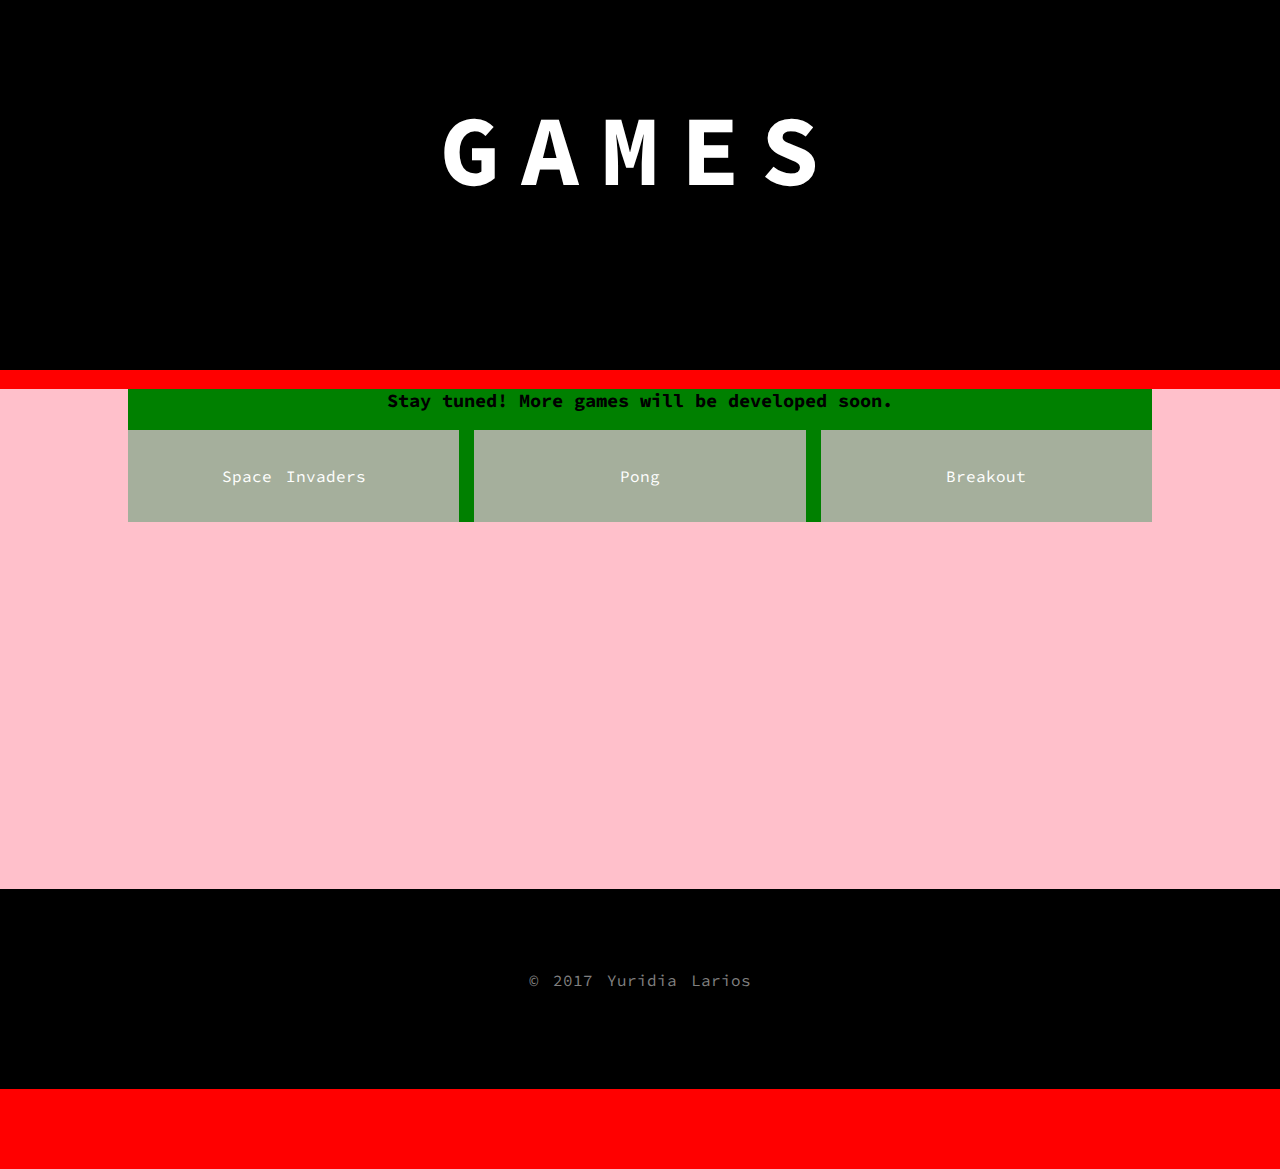
==== index.html @ f29647aa "Get rid of position: absolute, use text-align center" ====
<!DOCTYPE html>
<html lang=en>
<meta charset=utf-8>
<title>Projects</title>
<meta name="viewport" content="width=device-width">
<link href=style.css rel=stylesheet>
<header>
  <div class="main-header">
    <div class=inner-header>
      <h1 class=header-name>GAMES</h1>
    </div>
  </div>
</header>

<body>
  <div class="games-container">
    <div class="inner-games-container">
      <h3>Stay tuned! More games will be developed soon.</h3>
      <div class="grid">
        <div class="project-container">
          <!-- Space Invaders game -->
          <a href="http://yurisco.com/gaming/space-invaders/">
            <p>Space Invaders</p>
          </a>
        </div>
        <!-- Pong game -->
        <div class="project-container">
          <a href="http://yurisco.com/Tennis-Game/">
            <p>Pong</p>
          </a>
        </div>
        <!-- Breakout game -->
        <div class="project-container">
          <a href="http://yurisco.com/gaming/breakout-game">
            <p>Breakout</p>
          </a>
        </div>
      </div>
    </div>
  </div>
  <footer>
    <div class=footer-content>
      <p>© 2017 Yuridia Larios
    </div>
  </footer>
</body>
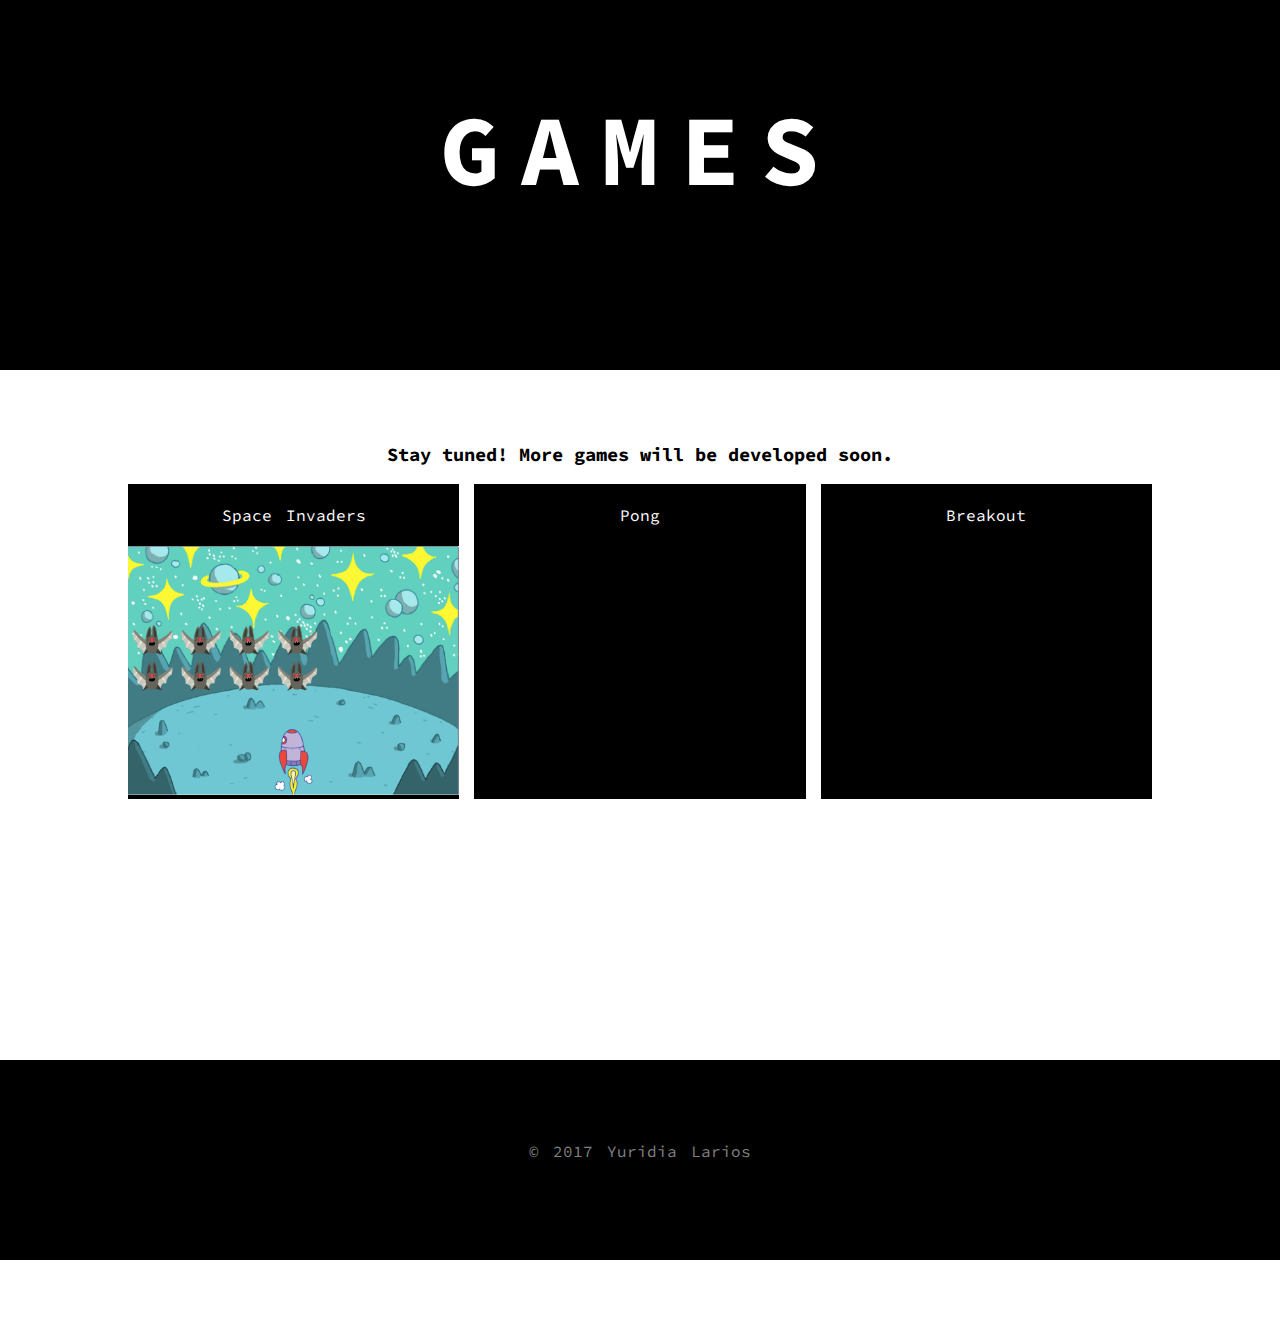
==== commit 3caf1460: "space invaders pic" ====
--- a/index.html
+++ b/index.html
@@ -21,6 +21,7 @@
           <!-- Space Invaders game -->
           <a href="http://yurisco.com/gaming/space-invaders/">
             <p>Space Invaders</p>
+            <img class="game-img" src="/img/space-invaders.png">
           </a>
         </div>
         <!-- Pong game -->
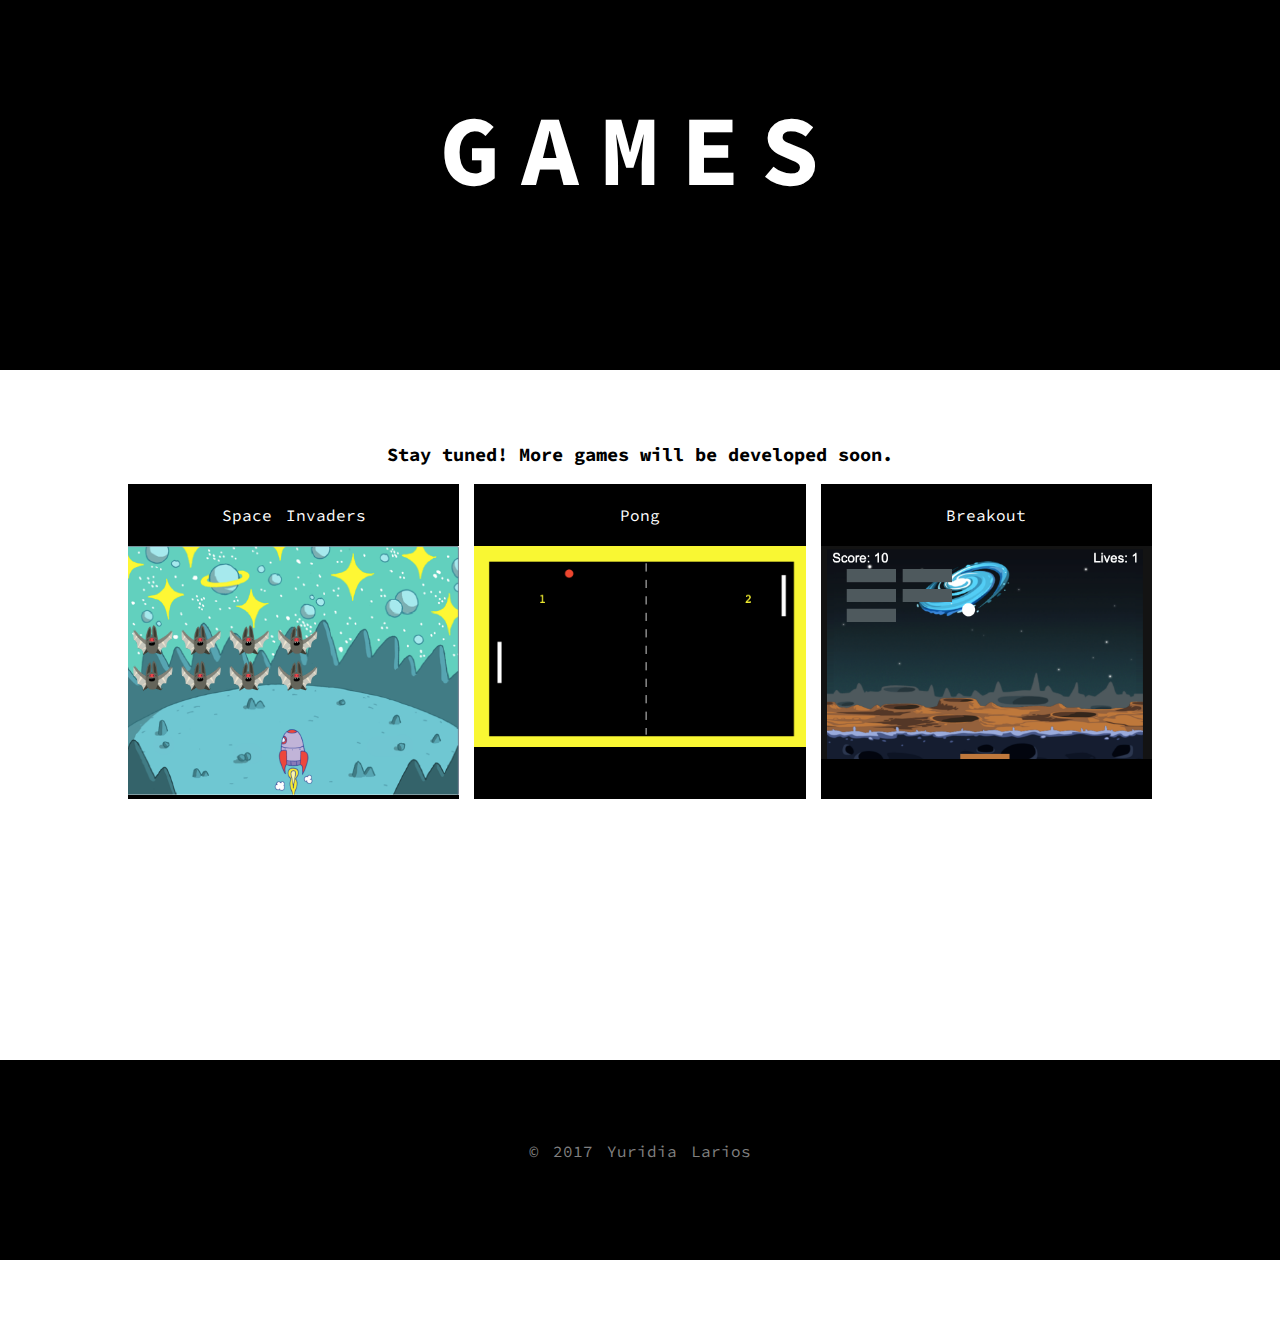
==== commit a16871e3: "add game images" ====
--- a/index.html
+++ b/index.html
@@ -28,12 +28,14 @@
         <div class="project-container">
           <a href="http://yurisco.com/Tennis-Game/">
             <p>Pong</p>
+            <img class="game-img" src="/img/pong-game.png">
           </a>
         </div>
         <!-- Breakout game -->
         <div class="project-container">
           <a href="http://yurisco.com/gaming/breakout-game">
             <p>Breakout</p>
+            <img class="game-img" src="/img/brick-breaker-game.png">
           </a>
         </div>
       </div>
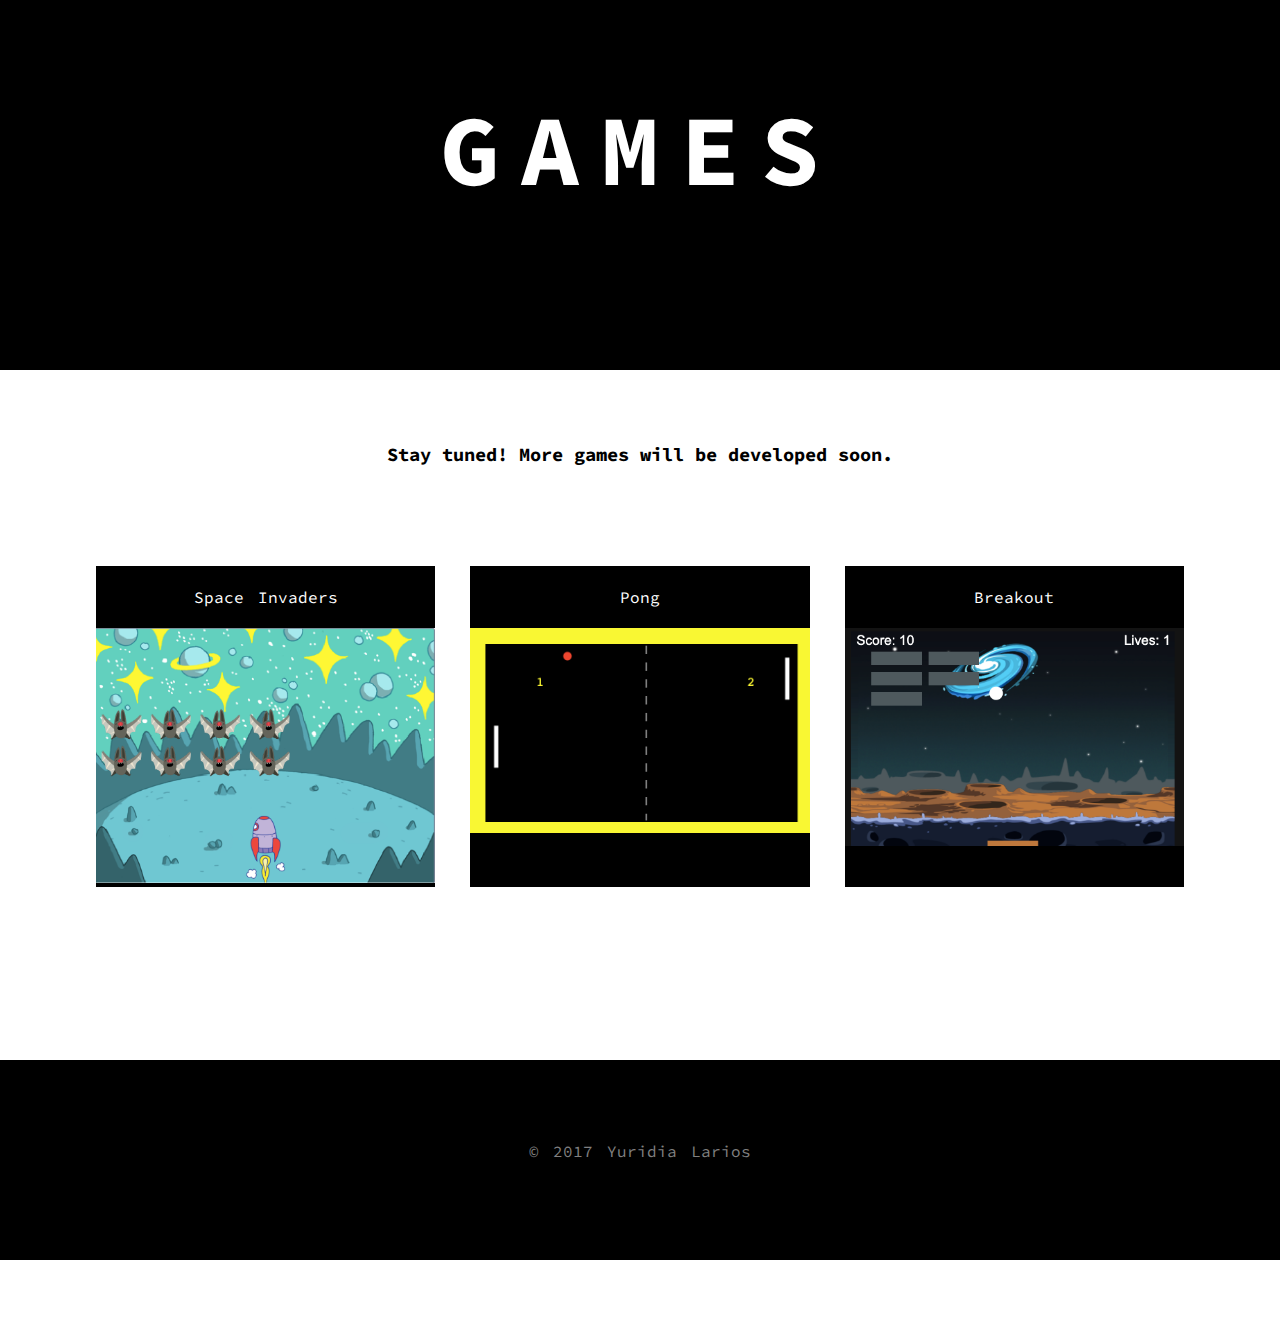
==== commit 95b8edfa: "Add space to project container" ====
--- a/index.html
+++ b/index.html
@@ -15,7 +15,7 @@
 <body>
   <div class="games-container">
     <div class="inner-games-container">
-      <h3>Stay tuned! More games will be developed soon.</h3>
+      <h3 class="stay-tuned">Stay tuned! More games will be developed soon.</h3>
       <div class="grid">
         <div class="project-container">
           <!-- Space Invaders game -->
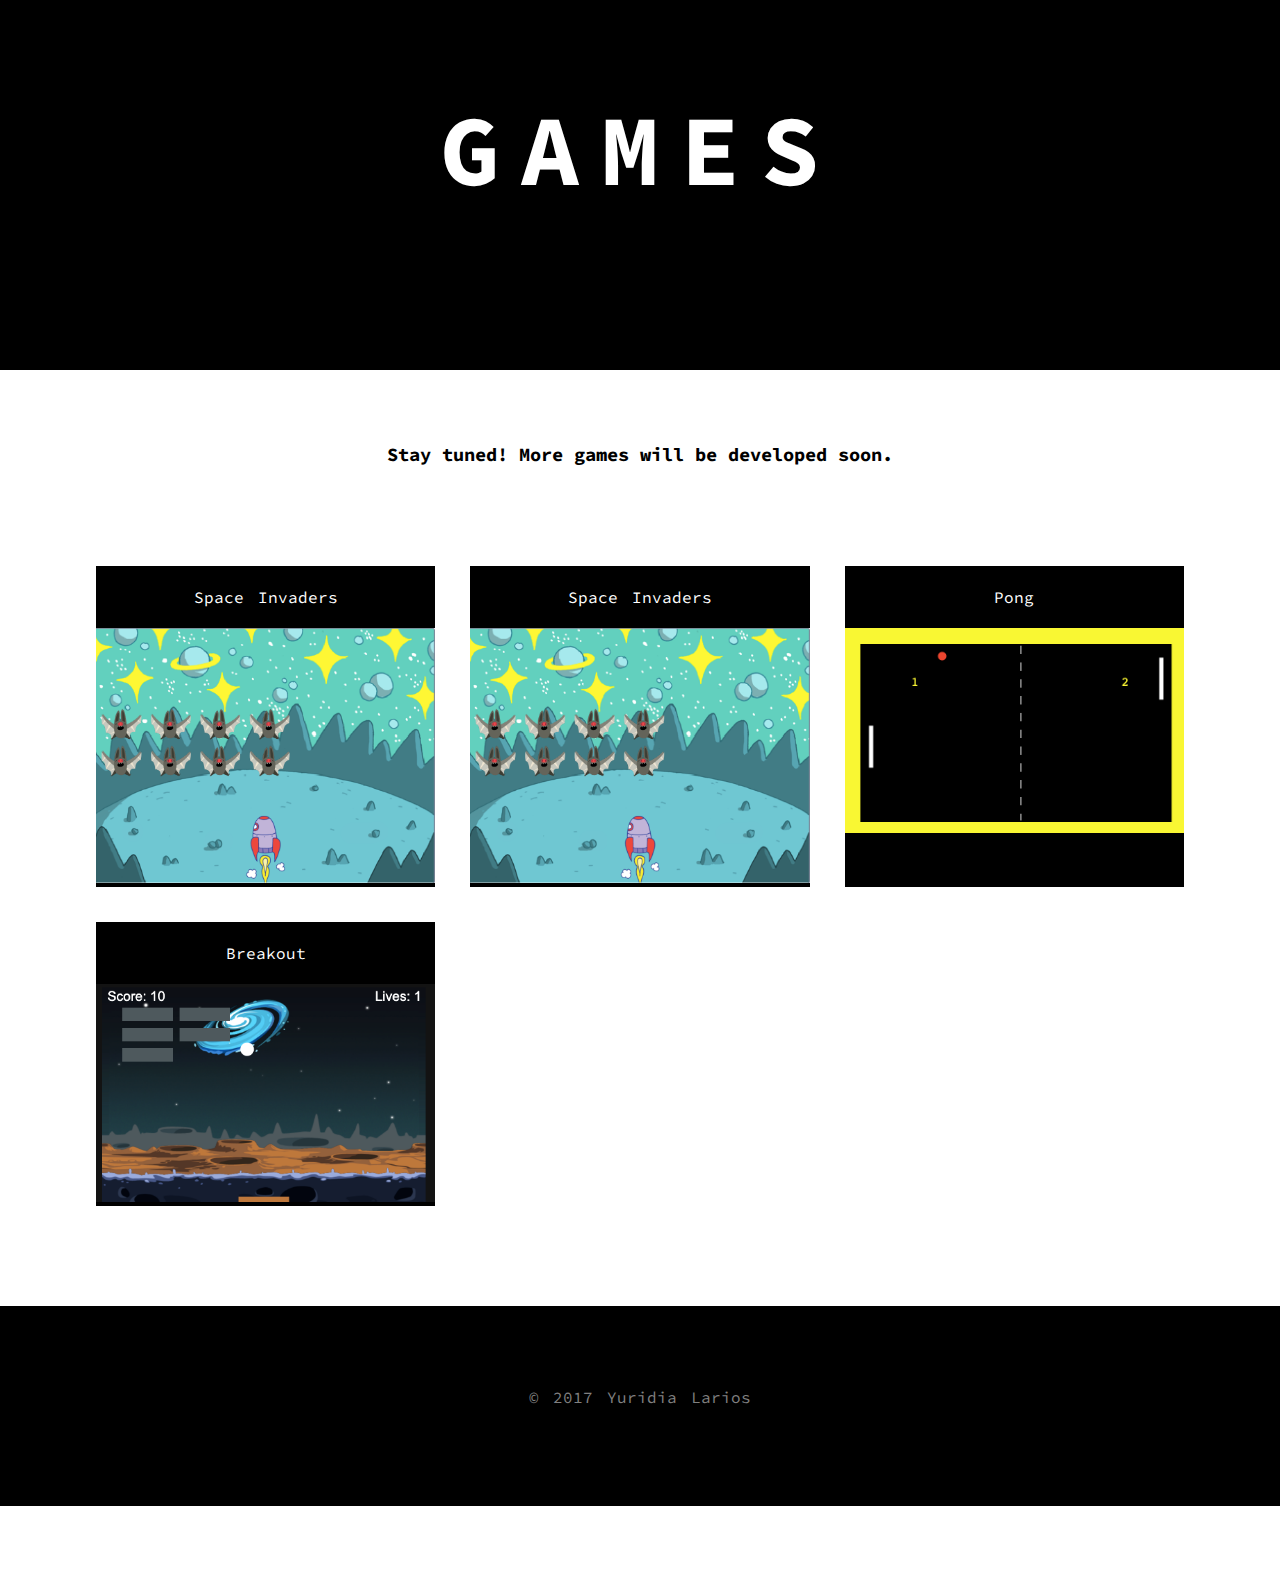
==== commit d7bd6ece: "Add margin bottom to game container" ====
--- a/index.html
+++ b/index.html
@@ -1,49 +1,59 @@
 <!DOCTYPE html>
-<html lang=en>
-<meta charset=utf-8>
-<title>Projects</title>
-<meta name="viewport" content="width=device-width">
-<link href=style.css rel=stylesheet>
-<header>
-  <div class="main-header">
-    <div class=inner-header>
-      <h1 class=header-name>GAMES</h1>
+<html lang="en">
+  <meta charset="utf-8" />
+  <title>Projects</title>
+  <meta name="viewport" content="width=device-width" />
+  <link href="style.css" rel="stylesheet" />
+  <header>
+    <div class="main-header">
+      <div class="inner-header">
+        <h1 class="header-name">GAMES</h1>
+      </div>
     </div>
-  </div>
-</header>
+  </header>
 
-<body>
-  <div class="games-container">
-    <div class="inner-games-container">
-      <h3 class="stay-tuned">Stay tuned! More games will be developed soon.</h3>
-      <div class="grid">
-        <div class="project-container">
-          <!-- Space Invaders game -->
-          <a href="http://yurisco.com/gaming/space-invaders/">
-            <p>Space Invaders</p>
-            <img class="game-img" src="/img/space-invaders.png">
-          </a>
-        </div>
-        <!-- Pong game -->
-        <div class="project-container">
-          <a href="http://yurisco.com/Tennis-Game/">
-            <p>Pong</p>
-            <img class="game-img" src="/img/pong-game.png">
-          </a>
-        </div>
-        <!-- Breakout game -->
-        <div class="project-container">
-          <a href="http://yurisco.com/gaming/breakout-game">
-            <p>Breakout</p>
-            <img class="game-img" src="/img/brick-breaker-game.png">
-          </a>
+  <body>
+    <div class="games-container">
+      <div class="inner-games-container">
+        <h3 class="stay-tuned">
+          Stay tuned! More games will be developed soon.
+        </h3>
+        <div class="grid">
+          <div class="project-container">
+            <!-- Space Invaders game -->
+            <a href="http://yurisco.com/gaming/space-invaders/">
+              <p>Space Invaders</p>
+              <img class="game-img" src="./img/space-invaders.png" />
+            </a>
+          </div>
+          <div class="project-container">
+            <!-- Space Invaders game -->
+            <a href="http://yurisco.com/gaming/space-invaders/">
+              <p>Space Invaders</p>
+              <img class="game-img" src="./img/space-invaders.png" />
+            </a>
+          </div>
+          <!-- Pong game -->
+          <div class="project-container">
+            <a href="http://yurisco.com/Tennis-Game/">
+              <p>Pong</p>
+              <img class="game-img" src="./img/pong-game.png" />
+            </a>
+          </div>
+          <!-- Breakout game -->
+          <div class="project-container">
+            <a href="http://yurisco.com/gaming/breakout-game">
+              <p>Breakout</p>
+              <img class="game-img" src="./img/brick-breaker-game.png" />
+            </a>
+          </div>
         </div>
       </div>
     </div>
-  </div>
-  <footer>
-    <div class=footer-content>
-      <p>© 2017 Yuridia Larios
-    </div>
-  </footer>
-</body>+    <footer>
+      <div class="footer-content">
+        <p>© 2017 Yuridia Larios</p>
+      </div>
+    </footer>
+  </body>
+</html>
--- a/style.css
+++ b/style.css
@@ -0,0 +1,264 @@
+@import url(https://fonts.googleapis.com/css?family=Questrial);
+@import url('https://fonts.googleapis.com/css?family=Source+Code+Pro&display=swap');
+
+/**************************
+GENERAL
+**************************/
+body {
+  margin: 0;
+  padding: 0;
+  /* background-color: red; */
+}
+
+h2,
+h3 {
+  font-family: 'Source Code Pro', monospace;
+  text-align: center;
+}
+
+p {
+  font-family: 'Source Code Pro', monospace;
+  word-spacing: 4px;
+  line-height: 30px;
+}
+
+
+/**************************
+HEADER
+**************************/
+h1.header-name {
+  font-family: 'Source Code Pro', monospace;
+  text-align: center;
+  font-weight: bold;
+  color: white;
+  font-size: 100px;
+  text-shadow:
+    -1px -1px 0 #000,
+    1px -1px 0 #000,
+    -1px 1px 0 #000,
+    1px 1px 0 #000;
+  letter-spacing: 0.2em;
+}
+
+.main-header {
+  margin-top: -80px;
+  height: 450px;
+  background: black;
+}
+
+.inner-header {
+  background-color: black;
+  width: 80%;
+  margin: 0 auto;
+  padding-top: 100px;
+  text-align: center;
+}
+
+
+
+/**************************
+PROJECTS PAGE
+**************************/
+
+.games-container {
+  width: 100%;
+  min-height: 800px;
+  margin: 0 auto;
+  margin-top: -10px;
+  margin-bottom: 100px;
+  /* background-color: pink; */
+  text-align: center;
+}
+
+.inner-games-container {
+  width: 85%;
+  /* background-color: green; */
+  margin: 0 auto;
+  padding-top: 5%;
+}
+
+.stay-tuned {
+  margin-bottom: 100px;
+}
+
+.grid {
+  display: grid;
+  grid-template-columns: 1fr 1fr 1fr;
+  grid-column-gap: 35px;
+  grid-row-gap: 35px;
+}
+
+.project-container {
+  display: flex;
+  background-color: black;
+  padding: 0px;
+  flex-direction: column;
+  /* align-items: center; */
+  /* justify-content: center; */
+}
+
+.project-container:hover {
+  opacity: 0.80;
+  box-shadow: 0 10px 20px rgba(0, 0, 0, 0.19), 0 6px 6px rgba(0, 0, 0, 0.23);
+  transform: scale(1.05);
+  -ms-transform: rotate(10deg);
+  /* IE 9 */
+  -webkit-transform: rotate(10deg);
+  /* Safari 3-8 */
+  transform: rotate(10deg);
+}
+
+.project-container a {
+  color: white;
+  text-decoration: none;
+  /* text-align: center; */
+}
+
+.game-img {
+  width: 100%;
+}
+
+
+/**************************
+ABOUT PAGE
+**************************/
+.social-icons {
+  text-align: center;
+  width: 55px;
+  margin: 0 auto;
+  margin-left: 3%;
+}
+
+.social-icons:hover {
+  opacity: 0.6;
+}
+
+a.social-links {
+  background: 0 0;
+}
+
+.profile-picture-and-quote {
+  margin: 50px auto;
+}
+
+.profile-picture-inner-div {
+  width: 20%;
+  margin: 0 auto;
+}
+
+.profile-img {
+  width: 80%;
+  border-radius: 50%;
+}
+
+.hobbies,
+.objective {
+  float: left;
+  width: 40%;
+  padding: 2%;
+  font-size: 1.3em;
+}
+
+.objective {
+  margin-left: 5%;
+}
+
+.hobbies-list {
+  list-style: none;
+  margin: 1% 0;
+}
+
+.hobbies-list li {
+  margin: 25px 0;
+}
+
+@media screen and (max-width: 800px) {
+
+  .profile-picture-inner-div {
+    width: 30%;
+    margin-left: 38.5%;
+  }
+
+  .hobbies,
+  .objective {
+    float: none;
+    width: 90%;
+    text-align: justify;
+    margin-left: 2%;
+  }
+
+  .hobbies-list {
+    text-align: center;
+    list-style: none;
+    margin: 1% 0;
+  }
+
+  ul {
+    padding: 0;
+    list-style-type: none;
+  }
+
+  .hobbies-list li {
+    margin: 25px 0;
+  }
+}
+
+
+@media screen and (max-width: 600px) {
+  .inner-header {
+    width: 250px;
+    margin: 0 auto;
+    text-align: center;
+  }
+
+  .header-name {
+    margin: 0 auto;
+    font-size: 2.3em;
+  }
+
+  .social-icons {
+    width: 30px;
+    margin: 0 auto;
+  }
+
+  .profile-picture-inner-div {
+    width: 35%;
+    margin-left: 38%;
+  }
+
+  .hobbies,
+  .objective {
+    float: none;
+    width: 95%;
+    text-align: center;
+    margin-left: 0%;
+  }
+}
+
+
+/**************************
+FOOTER
+**************************/
+footer {
+  width: 100%;
+  height: 200px;
+  background-color: #000;
+}
+
+.footer-content {
+  padding-top: 60px;
+  text-align: center;
+  color: gray;
+}
+
+@media screen and (max-width: 1000px) {
+  .grid {
+    grid-template-columns: 1fr 1fr;
+  }
+}
+
+@media screen and (max-width: 800px) {
+  .grid {
+    grid-template-columns: 1fr;
+  }
+}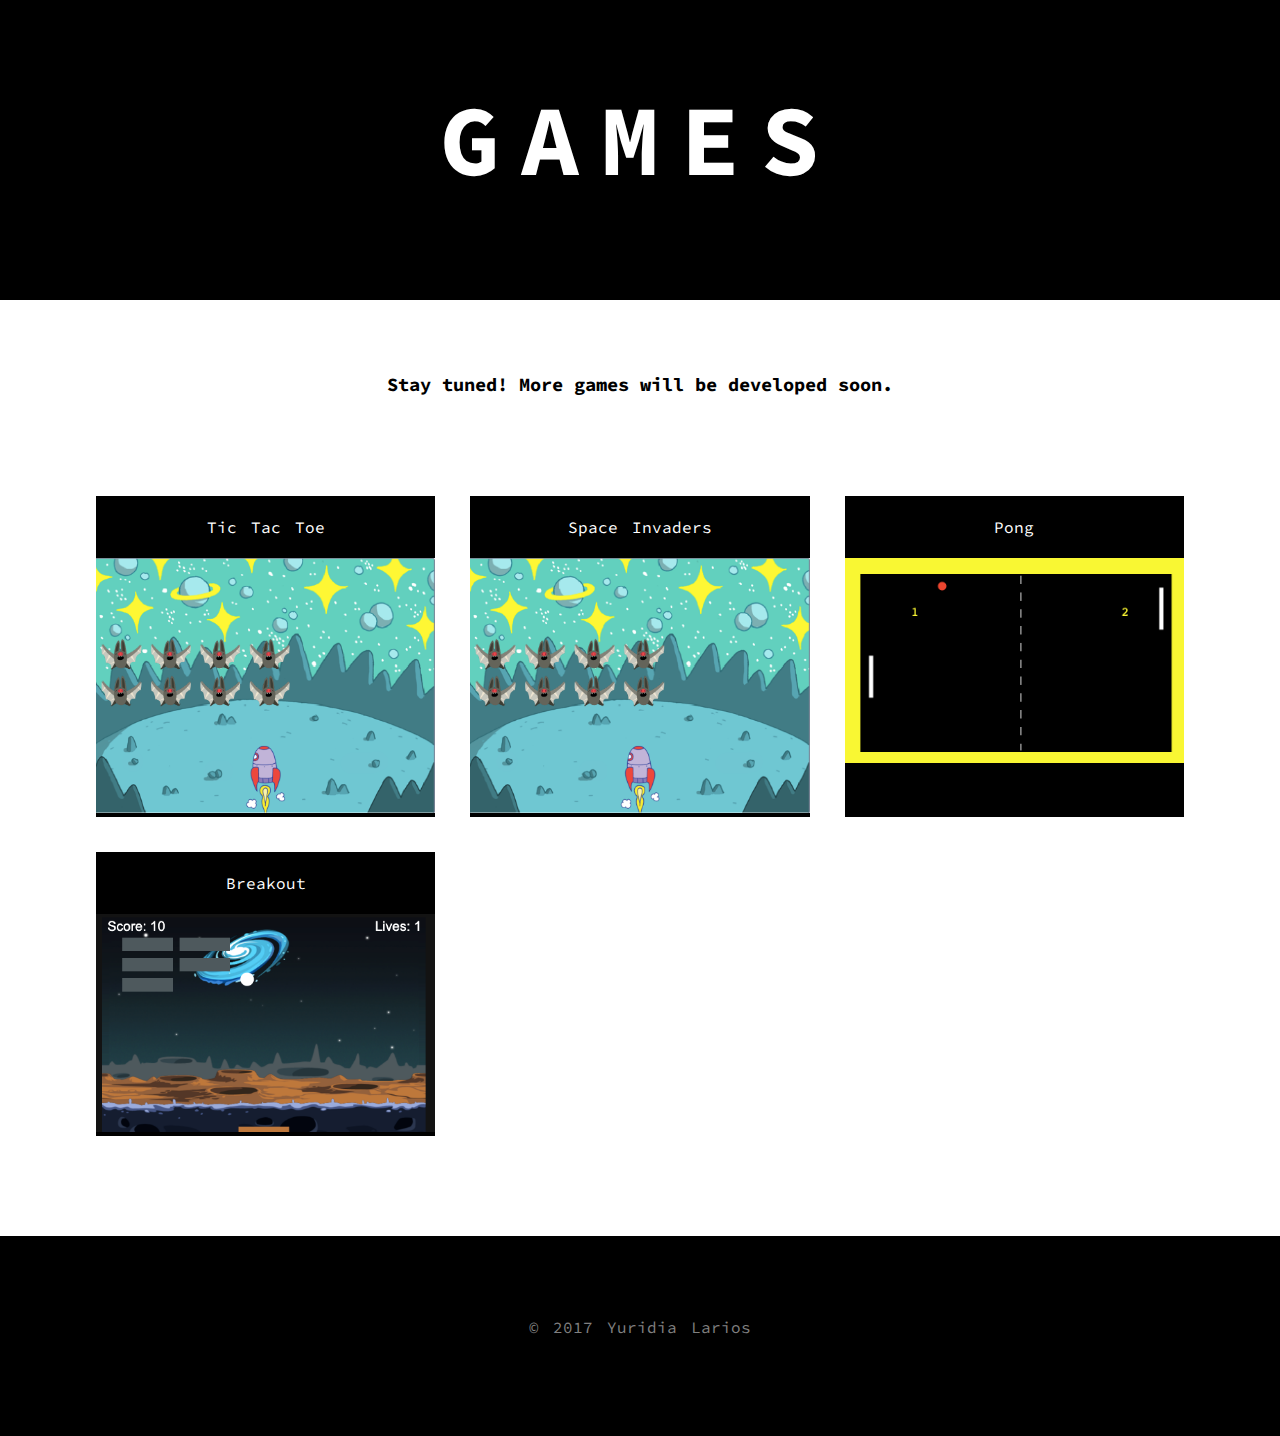
==== commit a429c1f4: "Add link to tic tac toe game" ====
--- a/index.html
+++ b/index.html
@@ -20,9 +20,9 @@
         </h3>
         <div class="grid">
           <div class="project-container">
-            <!-- Space Invaders game -->
-            <a href="http://yurisco.com/gaming/space-invaders/">
-              <p>Space Invaders</p>
+            <!-- Tic Tac Toe Invaders game -->
+            <a href="https://codepen.io/yuridia/full/qvqKpQ" target="_blank">
+              <p>Tic Tac Toe</p>
               <img class="game-img" src="./img/space-invaders.png" />
             </a>
           </div>
--- a/style.css
+++ b/style.css
@@ -41,8 +41,7 @@
 }
 
 .main-header {
-  margin-top: -80px;
-  height: 450px;
+  height: 300px;
   background: black;
 }
 
@@ -50,7 +49,7 @@
   background-color: black;
   width: 80%;
   margin: 0 auto;
-  padding-top: 100px;
+  padding-top: 10px;
   text-align: center;
 }
 
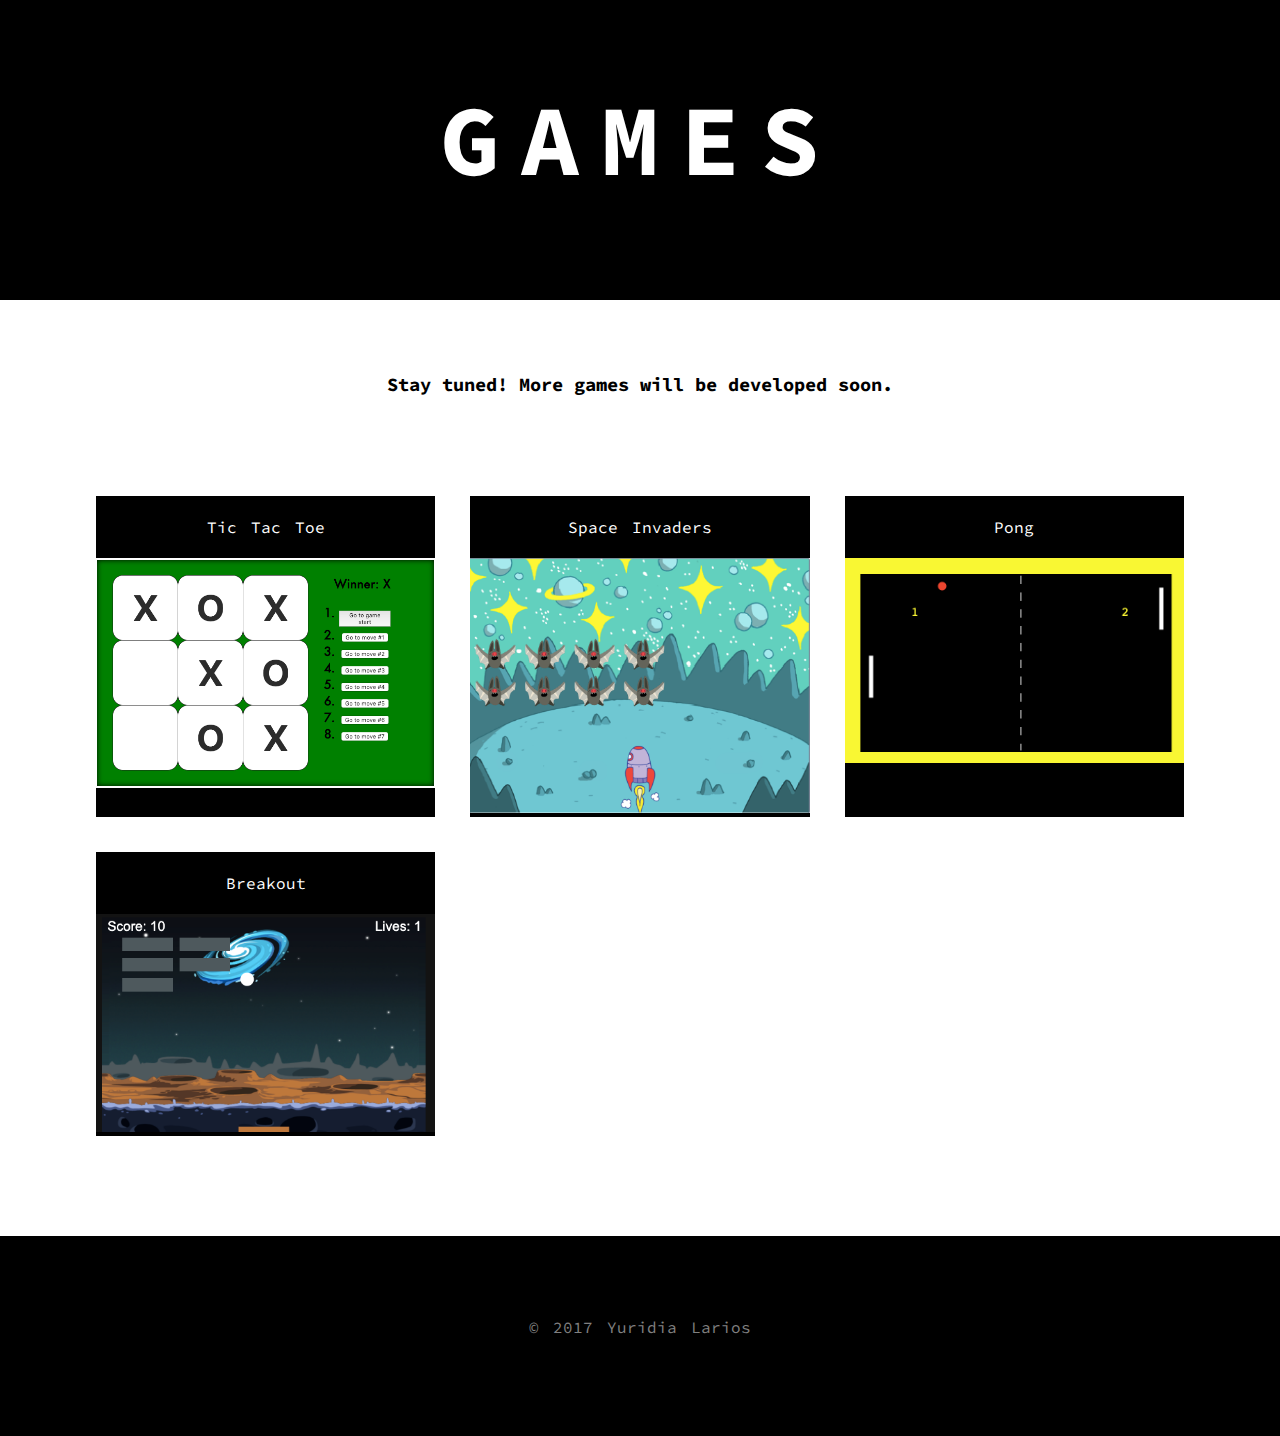
==== commit 0a467dc4: "Add img for tic tac toe game" ====
--- a/index.html
+++ b/index.html
@@ -23,7 +23,7 @@
             <!-- Tic Tac Toe Invaders game -->
             <a href="https://codepen.io/yuridia/full/qvqKpQ" target="_blank">
               <p>Tic Tac Toe</p>
-              <img class="game-img" src="./img/space-invaders.png" />
+              <img class="game-img" src="./img/tic-tac-toe.png" />
             </a>
           </div>
           <div class="project-container">
